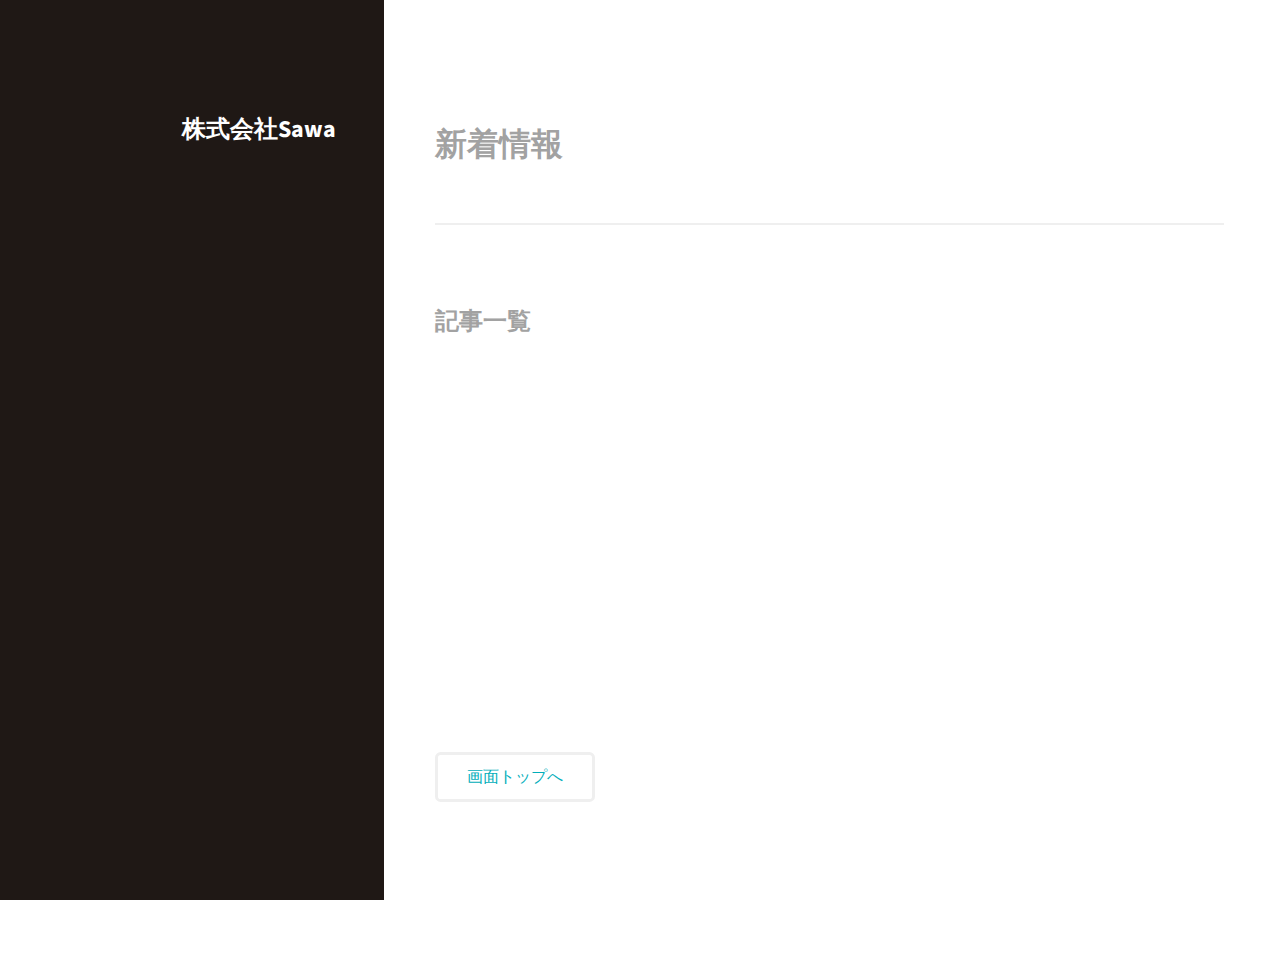
==== blog.html @ fabd1bcc "ブログページの追加" ====
<!DOCTYPE HTML>
<!--
	Strata by HTML5 UP
	html5up.net | @ajlkn
	Free for personal and commercial use under the CCA 3.0 license (html5up.net/license)
-->
<html>
	<head>
		<meta charset="UTF-8">
    <meta http-equiv="X-UA-Compatible" content="IE=edge">
    <meta name="viewport" content="width=device-width, initial-scale=1.0">
    <meta name="description" content="株式会社Sawaは、ただのエージェントではなく、キャリアをデザインするデザインカンパニーです。「働くを夢中に。」という理念のもと、本質的な価値を創り続けます。">
    <meta name="keywords" content="株式会社Sawa,求人,転職,鹿児島,保育園,ハコフィット,チェストJobs">
    <link rel="canonical" href="https://www.sawa.kagoshima.jp/"/>
    <link rel="stylesheet" href="css/main.css">
    <link rel="icon" href="images/サイトアイコン.png">
    <link
        href="https://cdn.jsdelivr.net/npm/bootstrap@5.0.0-beta1/dist/css/bootstrap.min.css"
        rel="stylesheet"
        integrity="sha384-giJF6kkoqNQ00vy+HMDP7azOuL0xtbfIcaT9wjKHr8RbDVddVHyTfAAsrekwKmP1"
        crossorigin="anonymous"
    />
    <meta name="theme-color" content="#ffffff">
    <meta name="google-site-verification" content="wsgcIeOCgQpn_0VrFCUOm1YJpBR4IWCJOKToCd2cVwY" />
    <meta property="og:title" content="株式会社Sawa">
    <meta property="og:site_name" content="株式会社Sawa">
    <meta property="og:type" content="website">
    <meta property="og:description" content="株式会社Sawaは、ただのエージェントではなく、キャリアをデザインするデザインカンパニーです。「働くを夢中に。」という理念のもと、本質的な価値を創り続けます。">
    <meta property="og:url" content="https://www.sawa.kagoshima.jp/">
    <meta property="og:image" content="">
    <title>株式会社Sawa 新着情報</title>
    <script src="https://static.spearly.com/js/cms.js" defer></script>
    <script>window.addEventListener('DOMContentLoaded',()=>{const t=document.querySelectorAll(':not(:defined)');for(const e of t) {e.style.visibility="hidden";}; window.spearly.config.AUTH_KEY="JoXa1srQNszgZE91JAnic4tk-8JzQe4Gf-ea1i9fivs"},{once:true})</script>
	</head>
	<body class="is-preload">
		<!-- Header -->
			<header id="header">
        <div class="container">
          <a class="navbar-brand" href="index.html">
            <h2 class="pt-2 text-white">株式会社Sawa</h2>
          </a>
        </div>
			</header>

		<!-- Main -->
			<div id="main">

				<!-- One -->
					<section id="one">
						<header class="major">
							<h2>新着情報</h2>
						</header>
					</section>

				<!-- Two -->
					<section id="two">
						<h2>記事一覧</h2>
					
            <news-list data-item-page-path='item.html' data-perpage='100' style="text-align: center;">

              
                <h1>{%= news_title %}</h1>
            
              
							<a href="{%= news_#url %}">
								<img src="{%= news_image %}" class="fit image" style="height: 240.3px;"/>
							</a>
							<div style="background: url('{%= news_image %}');"></div>
            
            
              
                <p>{%= news_date %}</p>
            
              
                <a href="{%= news_#url %}">この記事の詳細</a>
            </news-list>
						<ul class="actions">
							<li><a href="#" class="button">画面トップへ</a></li>
						</ul>
					</section>
					
			</div>

		<!-- Footer -->
			<footer id="footer">
				<div class="inner">
					<ul class="copyright">
						<li>&copy; sawa co_</li>
						<li>Design: <a href="http://html5up.net">HTML5 UP</a></li>
					</ul>
				</div>
			</footer>
	</body>
</html>
---- css/main.css ----
@import url(https://fonts.googleapis.com/css?family=Source+Sans+Pro:400,400italic);.topicpathBlock{margin:0;padding:0}.topicpathBlock li{display:inline;cursor:pointer}.topicpathBlock li:after{content:'>';padding:0 .2em}.topicpathBlock li:last-child:after{content:''}.topicpathBlock li a{color:#00AEBA;margin:0;padding:0;border:0;font:inherit;font-size:100%;vertical-align:baseline}.topicpathBlock li a:visited{text-decoration:none}.topicpathBlock li a:any-link{cursor:pointer}.customFormGroup_ttl_required:after{background-color:#e31f1f;border-radius:3px;border-top-left-radius:3px;border-top-right-radius:3px;border-bottom-right-radius:3px;border-bottom-left-radius:3px;content:"\5FC5\9808";color:#fff;font-size:80%;font-weight:400;margin:0 0 0 5px;margin-top:0;margin-right:0;margin-bottom:0;margin-left:5px;padding:2px 3px;padding-top:2px;padding-right:3px;padding-bottom:2px;padding-left:3px}.pagination{list-style:none;display:flex;justify-content:center;align-items:center}.pagination li{margin-right:1em}.pagination li a{text-decoration:none;color:#000}.page{padding:.5em;border:1px solid #000}.active{background-color:#000}.pagination .active a{color:#fff}html{box-sizing:border-box}*,*:before,*:after{box-sizing:inherit}body,input,select,textarea{color:#a2a2a2;font-family:"Source Sans Pro",Helvetica,sans-serif;font-size:16pt;font-weight:400;line-height:1.75em}a{-moz-transition:color 0.2s ease-in-out,border-color 0.2s ease-in-out;-webkit-transition:color 0.2s ease-in-out,border-color 0.2s ease-in-out;-ms-transition:color 0.2s ease-in-out,border-color 0.2s ease-in-out;transition:color 0.2s ease-in-out,border-color 0.2s ease-in-out;border-bottom:dotted 1px;color:#49bf9d;text-decoration:none}section.special,article.special{text-align:center}header p{color:#b2b2b2;position:relative;margin:0 0 1.5em 0}header h2+p{font-size:1.25em;margin-top:-1em;line-height:1.5em}header h3+p{font-size:1.1em;margin-top:-.8em;line-height:1.5em}header h4+p,header h5+p,header h6+p{font-size:.9em;margin-top:-.6em;line-height:1.5em}header.major h2{font-size:2em}form{margin:0 0 2em 0}label{color:#787878;display:block;font-size:.9em;font-weight:400;margin:2em 0 0 0}input[type="text"],input[type="password"],input[type="email"],input[type="tel"],select,textarea{-moz-appearance:none;-webkit-appearance:none;-ms-appearance:none;appearance:none;background:#f7f7f7;border-radius:.35em;border:solid 2px transparent;color:inherit;display:block;outline:0;padding:0 .75em;text-decoration:none;width:100%}input[type="text"]:invalid,input[type="password"]:invalid,input[type="email"]:invalid,select:invalid,textarea:invalid{box-shadow:none}input[type="text"]:focus,input[type="password"]:focus,input[type="email"]:focus,select:focus,textarea:focus{border-color:#49bf9d}input[type="text"],input[type="password"],input[type="email"],select{height:2.75em}.box{border-radius:.35em;border:solid 2px #efefef;margin-bottom:2em;padding:1.5em}.box>:last-child,.box>:last-child>:last-child,.box>:last-child>:last-child>:last-child{margin-bottom:0}.box.alt{border:0;border-radius:0;padding:0}.icon{text-decoration:none;border-bottom:none;position:relative}.icon:before{-moz-osx-font-smoothing:grayscale;-webkit-font-smoothing:antialiased;display:inline-block;font-style:normal;font-variant:normal;text-rendering:auto;line-height:1;text-transform:none!important;font-family:'Font Awesome 5 Free';font-weight:400}.icon>.label{display:none}.icon:before{line-height:inherit}.icon.solid:before{font-weight:900}.icon.brands:before{font-family:'Font Awesome 5 Brands'}.image{border-radius:.35em;border:0;display:inline-block;position:relative}.image:before{-moz-transition:opacity 0.2s ease-in-out;-webkit-transition:opacity 0.2s ease-in-out;-ms-transition:opacity 0.2s ease-in-out;transition:opacity 0.2s ease-in-out;background:url(images/overlay.png);border-radius:.35em;content:'';display:block;height:100%;left:0;opacity:.5;position:absolute;top:0;width:100%}.image.thumb{text-align:center}.image.thumb:after{-moz-transition:opacity 0.2s ease-in-out;-webkit-transition:opacity 0.2s ease-in-out;-ms-transition:opacity 0.2s ease-in-out;transition:opacity 0.2s ease-in-out;border-radius:.35em;border:solid 3px rgba(255,255,255,.5);color:#fff;content:'View';display:inline-block;font-size:.8em;font-weight:400;left:50%;line-height:2.25em;margin:-1.25em 0 0 -3em;opacity:0;padding:0 1.5em;position:absolute;text-align:center;text-decoration:none;top:50%;white-space:nowrap}.image.thumb:hover:after{opacity:1}.image.thumb:hover:before{background:url(images/overlay.png),url(images/overlay.png);opacity:1}.image img{border-radius:.35em;display:block}.image.left{float:left;margin:0 1.5em 1em 0;top:.25em}.image.right{float:right;margin:0 0 1em 1.5em;top:.25em}.image.left,.image.right{max-width:40%}.image.left img,.image.right img{width:100%}.image.fit{display:block;margin:0 0 2em 0;width:100%}.image.fit img{width:100%}.image.avatar{border-radius:100%}.image.avatar:before{display:none}.image.avatar img{width:100%}ol{list-style:decimal;margin:0 0 2em 0;padding-left:1.25em}ol li{padding-left:.25em}ul{list-style:disc;margin:0 0 2em 0;padding-left:1em}ul li{padding-left:.5em}ul.alt{list-style:none;padding-left:0}ul.alt li{border-top:solid 2px #efefef;padding:.5em 0}ul.alt li:first-child{border-top:0;padding-top:0}dl{margin:0 0 2em 0}ul.icons{cursor:default;list-style:none;padding-left:0}ul.icons li{display:inline-block;padding:0 1em 0 0}ul.icons li:last-child{padding-right:0}ul.icons li .icon:before{font-size:1.5em}ul.labeled-icons{list-style:none;padding:0}ul.labeled-icons li{line-height:1.75em;margin:1.5em 0 0 0;padding-left:2.25em;position:relative}ul.labeled-icons li:first-child{margin-top:0}ul.labeled-icons li a{color:inherit}ul.labeled-icons li h3{color:#b2b2b2;left:0;position:absolute;text-align:center;top:0;width:1em}ul.actions{display:-moz-flex;display:-webkit-flex;display:-ms-flex;display:flex;cursor:default;list-style:none;margin-left:-1em;padding-left:0}ul.actions li{padding:0 0 0 1em;vertical-align:middle}ul.actions.special{-moz-justify-content:center;-webkit-justify-content:center;-ms-justify-content:center;justify-content:center;width:100%;margin-left:0}ul.actions.special li:first-child{padding-left:0}ul.actions.stacked{-moz-flex-direction:column;-webkit-flex-direction:column;-ms-flex-direction:column;flex-direction:column;margin-left:0}ul.actions.stacked li{padding:1.3em 0 0 0}ul.actions.stacked li:first-child{padding-top:0}ul.actions.fit{width:calc(100% + 1em)}ul.actions.fit li{-moz-flex-grow:1;-webkit-flex-grow:1;-ms-flex-grow:1;flex-grow:1;-moz-flex-shrink:1;-webkit-flex-shrink:1;-ms-flex-shrink:1;flex-shrink:1;width:100%}ul.actions.fit li>*{width:100%}ul.actions.fit.stacked{width:100%}@media screen and (max-width:480px){ul.actions:not(.fixed){-moz-flex-direction:column;-webkit-flex-direction:column;-ms-flex-direction:column;flex-direction:column;margin-left:0;width:100%!important}ul.actions:not(.fixed) li{-moz-flex-grow:1;-webkit-flex-grow:1;-ms-flex-grow:1;flex-grow:1;-moz-flex-shrink:1;-webkit-flex-shrink:1;-ms-flex-shrink:1;flex-shrink:1;padding:1em 0 0 0;text-align:center;width:100%}ul.actions:not(.fixed) li>*{width:100%}ul.actions:not(.fixed) li:first-child{padding-top:0}ul.actions:not(.fixed) li input[type="submit"],ul.actions:not(.fixed) li input[type="reset"],ul.actions:not(.fixed) li input[type="button"],ul.actions:not(.fixed) li button,ul.actions:not(.fixed) li .button{width:100%}ul.actions:not(.fixed) li input[type="submit"].icon:before,ul.actions:not(.fixed) li input[type="reset"].icon:before,ul.actions:not(.fixed) li input[type="button"].icon:before,ul.actions:not(.fixed) li button.icon:before,ul.actions:not(.fixed) li .button.icon:before{margin-left:-.5em}}.table-wrapper{-webkit-overflow-scrolling:touch;overflow-x:auto}table{margin:0 0 2em 0;width:100%}table tbody tr{border:solid 1px #efefef;border-left:0;border-right:0}table tbody tr:nth-child(2n+1){background-color:#f7f7f7}table td{padding:.75em .75em}table th{color:#787878;font-size:.9em;font-weight:400;padding:0 .75em .75em .75em;text-align:left}table thead{border-bottom:solid 2px #efefef}table tfoot{border-top:solid 2px #efefef}table.alt{border-collapse:separate}table.alt tbody tr td{border:solid 2px #efefef;border-left-width:0;border-top-width:0}table.alt tbody tr td:first-child{border-left-width:2px}table.alt tbody tr:first-child td{border-top-width:2px}table.alt thead{border-bottom:0}table.alt tfoot{border-top:0}input[type="submit"],input[type="reset"],input[type="button"],.button{-moz-appearance:none;-webkit-appearance:none;-ms-appearance:none;appearance:none;-moz-transition:background-color 0.2s ease-in-out,color 0.2s ease-in-out,border-color 0.2s ease-in-out;-webkit-transition:background-color 0.2s ease-in-out,color 0.2s ease-in-out,border-color 0.2s ease-in-out;-ms-transition:background-color 0.2s ease-in-out,color 0.2s ease-in-out,border-color 0.2s ease-in-out;transition:background-color 0.2s ease-in-out,color 0.2s ease-in-out,border-color 0.2s ease-in-out;background-color:transparent;border-radius:.35em;border:solid 3px #efefef;color:#00AEBA!important;cursor:pointer;display:inline-block;font-weight:400;height:3.15em;height:calc(2.75em + 6px);line-height:2.75em;min-width:10em;padding:0 1.5em;text-align:center;text-decoration:none;white-space:nowrap}input[type="submit"]:hover,input[type="reset"]:hover,input[type="button"]:hover,.button:hover{border-color:#49bf9d}input[type="submit"].icon,input[type="reset"].icon,input[type="button"].icon,.button.icon{padding-left:1.35em}input[type="submit"].icon:before,input[type="reset"].icon:before,input[type="button"].icon:before,.button.icon:before{margin-right:.5em}input[type="submit"].fit,input[type="reset"].fit,input[type="button"].fit,.button.fit{min-width:0;width:100%}input[type="submit"].small,input[type="reset"].small,input[type="button"].small,.button.small{font-size:.8em}input[type="submit"].large,input[type="reset"].large,input[type="button"].large,.button.large{font-size:1.35em}input[type="submit"].primary:hover,input[type="reset"].primary:hover,input[type="button"].primary:hover,.button.primary:hover{background-color:#5cc6a7;border-color:#5cc6a7}input[type="submit"].primary:active,input[type="reset"].primary:active,input[type="button"].primary:active,.button.primary:active{background-color:#3eb08f;border-color:#3eb08f}#header{display:-moz-flex;display:-webkit-flex;display:-ms-flex;display:flex;-moz-flex-direction:column;-webkit-flex-direction:column;-ms-flex-direction:column;flex-direction:column;-moz-align-items:-moz-flex-end;-webkit-align-items:-webkit-flex-end;-ms-align-items:-ms-flex-end;align-items:flex-end;-moz-justify-content:space-between;-webkit-justify-content:space-between;-ms-justify-content:space-between;justify-content:space-between;background-color:#1f1815;color:rgba(255,255,255,.5);height:100%;left:0;padding:8em 4em;position:fixed;text-align:right;top:0;width:35%}#header>*{-moz-flex-shrink:0;-webkit-flex-shrink:0;-ms-flex-shrink:0;flex-shrink:0;width:100%}#header>.inner{-moz-flex-grow:1;-webkit-flex-grow:1;-ms-flex-grow:1;flex-grow:1;margin:0 0 2em 0}#header strong,#header b{color:#fff}#header h2,#header h3,#header h4,#header h5,#header h6{color:#fff}#header h1{color:rgba(255,255,255,.5);font-size:1.35em;line-height:1.75em;margin:0}#header .image.avatar{margin:0 0 1em 0;width:6.25em}#footer .icons{margin:1em 0 0 0}#footer .icons a{color:rgba(255,255,255,.4)}#footer .copyright{color:rgba(255,255,255,.4);font-size:.8em;list-style:none;margin:1em 0 0 0;padding:0}#footer .copyright li{border-left:solid 1px rgba(255,255,255,.25);display:inline-block;line-height:1em;margin-left:.75em;padding-left:.75em}#footer .copyright li:first-child{border-left:0;margin-left:0;padding-left:0}#footer .copyright li a{color:inherit}#main{margin-left:35%;max-width:54em;padding:8em 4em 4em 4em;width:calc(100% - 35%)}#main>section{border-top:solid 2px #efefef;margin:4em 0 0 0;padding:4em 0 0 0}#main>section:first-child{border-top:0;margin-top:0;padding-top:0}@-moz-keyframes spin{0%{-moz-transform:rotate(0deg);-webkit-transform:rotate(0deg);-ms-transform:rotate(0deg);transform:rotate(0deg)}100%{-moz-transform:rotate(360deg);-webkit-transform:rotate(360deg);-ms-transform:rotate(360deg);transform:rotate(360deg)}}@-webkit-keyframes spin{0%{-moz-transform:rotate(0deg);-webkit-transform:rotate(0deg);-ms-transform:rotate(0deg);transform:rotate(0deg)}100%{-moz-transform:rotate(360deg);-webkit-transform:rotate(360deg);-ms-transform:rotate(360deg);transform:rotate(360deg)}}@-ms-keyframes spin{0%{-moz-transform:rotate(0deg);-webkit-transform:rotate(0deg);-ms-transform:rotate(0deg);transform:rotate(0deg)}100%{-moz-transform:rotate(360deg);-webkit-transform:rotate(360deg);-ms-transform:rotate(360deg);transform:rotate(360deg)}}@keyframes spin{0%{-moz-transform:rotate(0deg);-webkit-transform:rotate(0deg);-ms-transform:rotate(0deg);transform:rotate(0deg)}100%{-moz-transform:rotate(360deg);-webkit-transform:rotate(360deg);-ms-transform:rotate(360deg);transform:rotate(360deg)}}.poptrox-popup{-moz-box-sizing:content-box;-webkit-box-sizing:content-box;-ms-box-sizing:content-box;box-sizing:content-box;-webkit-tap-highlight-color:rgba(255,255,255,0);background:#fff;border-radius:.35em;box-shadow:0 .1em .15em 0 rgba(0,0,0,.15);overflow:hidden;padding-bottom:3em}.poptrox-popup .loader{text-decoration:none;-moz-animation:spin 1s linear infinite;-webkit-animation:spin 1s linear infinite;-ms-animation:spin 1s linear infinite;animation:spin 1s linear infinite;font-size:1.5em;height:1em;left:50%;line-height:1em;margin:-.5em 0 0 -.5em;position:absolute;top:50%;width:1em}.poptrox-popup .loader:before{-moz-osx-font-smoothing:grayscale;-webkit-font-smoothing:antialiased;display:inline-block;font-style:normal;font-variant:normal;text-rendering:auto;line-height:1;text-transform:none!important;font-family:'Font Awesome 5 Free';font-weight:900}.poptrox-popup .loader:before{content:'\f1ce'}.poptrox-popup .caption{background:#fff;bottom:0;cursor:default;font-size:.9em;height:3em;left:0;line-height:2.8em;position:absolute;text-align:center;width:100%;z-index:1}.poptrox-popup .nav-next,.poptrox-popup .nav-previous{text-decoration:none;-moz-transition:opacity 0.2s ease-in-out;-webkit-transition:opacity 0.2s ease-in-out;-ms-transition:opacity 0.2s ease-in-out;transition:opacity 0.2s ease-in-out;-webkit-tap-highlight-color:rgba(255,255,255,0);background:rgba(0,0,0,.01);cursor:pointer;height:100%;opacity:0;position:absolute;top:0;width:50%}.poptrox-popup .nav-next:before,.poptrox-popup .nav-previous:before{-moz-osx-font-smoothing:grayscale;-webkit-font-smoothing:antialiased;display:inline-block;font-style:normal;font-variant:normal;text-rendering:auto;line-height:1;text-transform:none!important;font-family:'Font Awesome 5 Free';font-weight:900}.poptrox-popup .nav-next:before,.poptrox-popup .nav-previous:before{color:#fff;font-size:2.5em;height:1em;line-height:1em;margin-top:-.75em;position:absolute;text-align:center;top:50%;width:1.5em}.poptrox-popup .nav-next{right:0}.poptrox-popup .nav-next:before{content:'\f105';right:0}.poptrox-popup .nav-previous{left:0}.poptrox-popup .nav-previous:before{content:'\f104';left:0}.poptrox-popup .closer{text-decoration:none;-moz-transition:opacity 0.2s ease-in-out;-webkit-transition:opacity 0.2s ease-in-out;-ms-transition:opacity 0.2s ease-in-out;transition:opacity 0.2s ease-in-out;-webkit-tap-highlight-color:rgba(255,255,255,0);color:#fff;height:4em;line-height:4em;opacity:0;position:absolute;right:0;text-align:center;top:0;width:4em;z-index:2}.poptrox-popup .closer:before{-moz-osx-font-smoothing:grayscale;-webkit-font-smoothing:antialiased;display:inline-block;font-style:normal;font-variant:normal;text-rendering:auto;line-height:1;text-transform:none!important;font-family:'Font Awesome 5 Free';font-weight:900}.poptrox-popup .closer:before{-moz-box-sizing:content-box;-webkit-box-sizing:content-box;-ms-box-sizing:content-box;box-sizing:content-box;border-radius:100%;border:solid 3px rgba(255,255,255,.5);content:'\f00d';display:block;font-size:1em;height:1.75em;left:50%;line-height:1.75em;margin:-.875em 0 0 -.875em;position:absolute;top:50%;width:1.75em}.poptrox-popup:hover .nav-next,.poptrox-popup:hover .nav-previous{opacity:.5}.poptrox-popup:hover .nav-next:hover,.poptrox-popup:hover .nav-previous:hover{opacity:1}.poptrox-popup:hover .closer{opacity:.5}.poptrox-popup:hover .closer:hover{opacity:1}body.is-touch .image.thumb:before{opacity:0.5!important}body.is-touch .image.thumb:after{display:none!important}body.is-touch #header{background-attachment:scroll;background-size:auto,cover}body.is-touch .poptrox-popup .nav-next,body.is-touch .poptrox-popup .nav-previous,body.is-touch .poptrox-popup .closer{opacity:1.0!important}@media screen and (max-width:1800px){body,input,select,textarea{font-size:12pt}}@media screen and (max-width:1280px){#header{padding:6em 3em 3em 3em;width:30%}#header h1{font-size:1.25em}#header h1 br{display:none}#header>.inner{margin-bottom:0}#footer .copyright li{border-left-width:0;display:block;line-height:2.25em;margin-left:0;padding-left:0}#main{margin-left:30%;max-width:none;padding:6em 3em 3em 3em;width:calc(100% - 30%)}}@media screen and (max-width:980px){h1 br,h2 br,h3 br,h4 br,h5 br,h6 br{display:none}ul.icons li .icon{font-size:1.25em}#header{background-attachment:scroll;background-position:top left,center center;background-size:auto,cover;left:auto;padding:6em 4em;position:relative;text-align:center;top:auto;width:100%;display:block}#header h1{font-size:1.75em}#header h1 br{display:inline}#footer{background-attachment:scroll;background-color:#1f1815;background-image:url(images/overlay.png),url(../../images/bg.jpg);background-position:top left,bottom center;background-repeat:repeat,no-repeat;background-size:auto,cover;bottom:auto;left:auto;padding:4em 4em 6em 4em;position:relative;text-align:center;width:100%}#footer .icons{margin:0 0 1em 0}#footer .copyright{margin:0 0 1em 0}#footer .copyright li{border-left-width:1px;display:inline-block;line-height:1em;margin-left:.75em;padding-left:.75em}#main{margin:0;padding:6em 4em;width:100%}}@media screen and (max-width:736px){h1{font-size:1.5em}h2{font-size:1.2em}h3{font-size:1em}section.special,article.special{text-align:center}header.major h2{font-size:1.35em}ul.labeled-icons li{padding-left:2em}ul.labeled-icons li h3{line-height:1.75em}#header{padding:2.25em 1.5em}#header h1{font-size:1.35em}#footer{padding:2.25em 1.5em}#main{padding:2.25em 1.5em .25em 1.5em}#main>section{margin:2.25em 0 0 0;padding:2.25em 0 0 0}.poptrox-popup{border-radius:0}.poptrox-popup .nav-next:before,.poptrox-popup .nav-previous:before{margin-top:-1em}}@media screen and (max-width:480px){#header{padding:4.5em 1.5em}#header h1 br{display:none}#footer .copyright li{border-left-width:0;display:block;line-height:2.25em;margin-left:0;padding-left:0}}.article-list-wrapper{margin:0 -2em 0 -2em!important;width:calc(100% + 2em)}#spearly-list-body{list-style:none;margin-left:0!important;padding:0%!important;width:100%;display:-webkit-box;display:-ms-flexbox;display:flex;-ms-flex-wrap:wrap;flex-wrap:wrap}#spearly-list-body li{padding:0 0 0 2em!important;width:50%}@media screen and (max-width:480px){#spearly-list-body li{width:100%;padding:0 0 0 2em!important}header{max-height:100%}img{max-width:100%}}

/* ローディング画面 */
#loading {
  width: 100vw;
  height: 100vh;
  transition: all 1s;
  background-color: #0bd;
  position: fixed;
  top: 0;
  left: 0;
  z-index: 9999;
}
.spinner {
  width: 100px;
  height: 100px;
  margin: 200px auto;
  background-color: #fff;
  border-radius: 100%;
  animation: sk-scaleout 1.0s infinite ease-in-out;
}
/* ローディングアニメーション */
@keyframes sk-scaleout {
  0% {
    transform: scale(0);
  } 100% {
    transform: scale(1.0);
    opacity: 0;
  }
}
 
.loaded {
  opacity: 0;
  visibility: hidden;
}
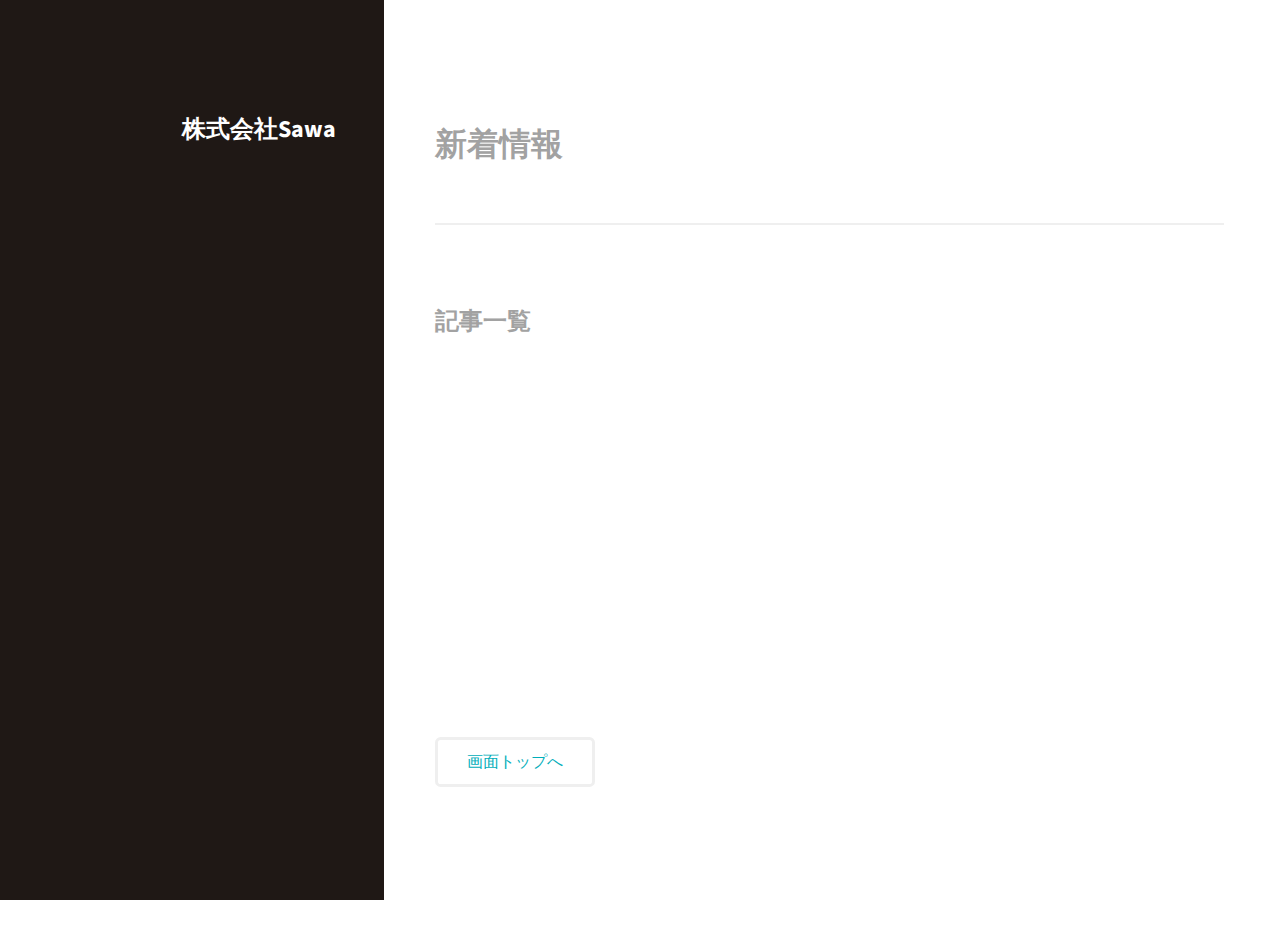
==== commit d1d0e178: "ブログの更新" ====
--- a/blog.html
+++ b/blog.html
@@ -59,7 +59,7 @@
             <news-list data-item-page-path='item.html' data-perpage='100' style="text-align: center;">
 
               
-                <h1>{%= news_title %}</h1>
+                <h1 style="font-size: 12px; margin-top: 20px;">{%= news_title %}</h1>
             
               
 							<a href="{%= news_#url %}">
@@ -72,7 +72,7 @@
                 <p>{%= news_date %}</p>
             
               
-                <a href="{%= news_#url %}">この記事の詳細</a>
+                <a href="{%= news_#url %}" style="margin: 20px;">この記事の詳細</a>
             </news-list>
 						<ul class="actions">
 							<li><a href="#" class="button">画面トップへ</a></li>
